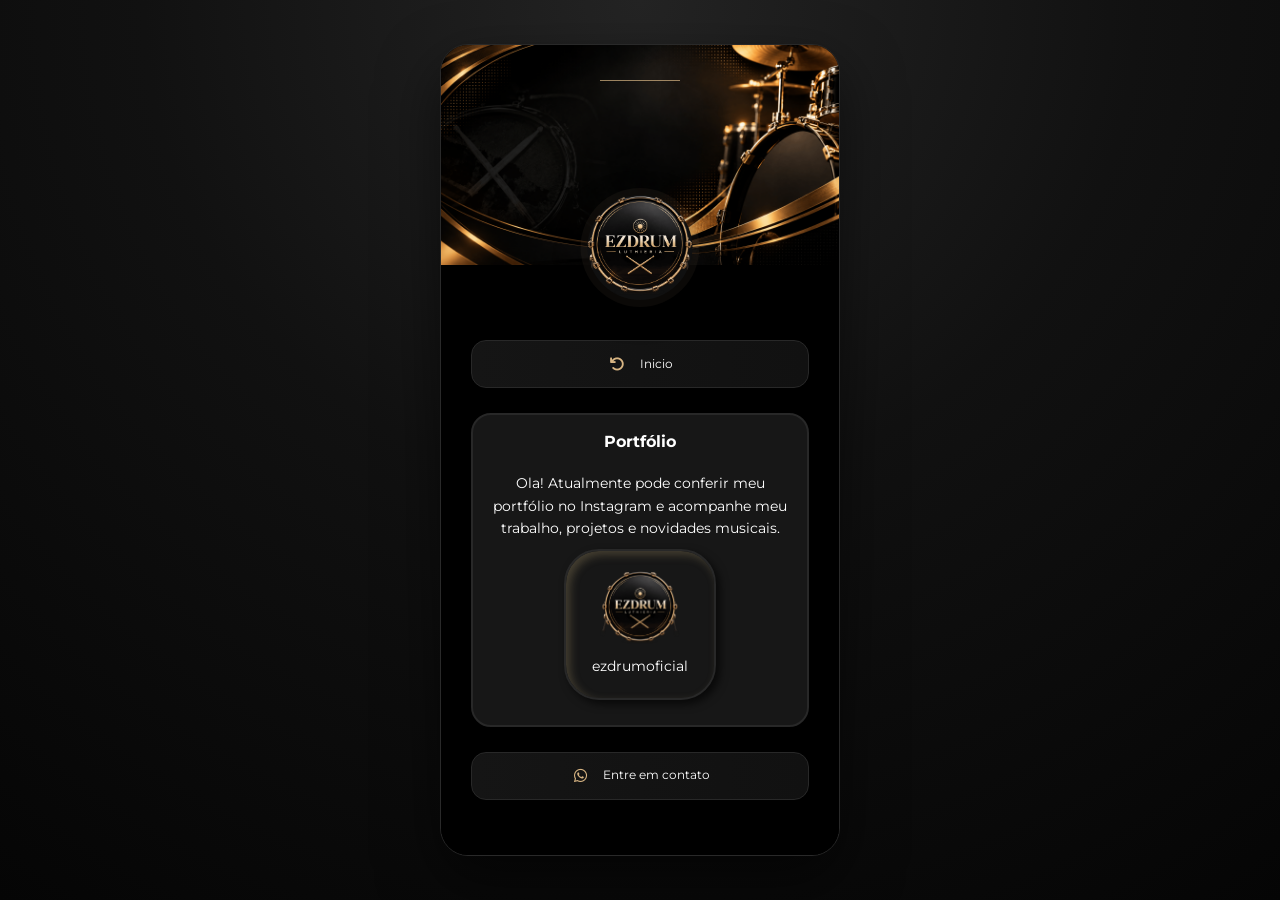
==== pages/portafolio.html @ f6b00c63 "Add files via upload" ====
<!DOCTYPE html>
<html lang="es">

<head>
    <meta charset="UTF-8">

    <meta name="viewport" content="width=device-width, initial-scale=1.0">
    <meta name="description" content="Lucas Almeida - Arquitecto. Proyectos que transforman espacios en experiencias.">
    <meta name="author" content="Samuel Barbosa">
    <meta name="theme-color" content="#0d0d0d">
    <title>EZDRUM | Luthieria</title>

    <!-- Fuente -->
    <link rel="preconnect" href="https://fonts.googleapis.com">
    <link rel="preconnect" href="https://fonts.gstatic.com" crossorigin>
    <link 
        href="https://fonts.googleapis.com/css2?family=Montserrat:wght@300;400;500;600;700&display=swap" 
        rel="stylesheet"
    >
    <!-- Iconos -->
    <link 
        rel="stylesheet" 
        href="https://cdnjs.cloudflare.com/ajax/libs/font-awesome/6.7.2/css/all.min.css"
    >

    <link rel="icon" href="img/letra-s.png" type="image/png">

    <!-- CSS -->
    <link rel="stylesheet" href="../style.css">
</head>

<body>

    <main class="caja_principal">

        <!-- PERFIL -->
        <section class="foto">

            <div class="foto_casa">
                <img src="../img/fundo.png" alt="">
            </div>

            <div class="perfil">
                <img src="../img/logo2.png" alt="EZDRUM">
            </div>

        </section>
        
        <!-- Contenido -->

        <section class="contenedor contenedor_portafolio">
            <!-- espacio par el contenido de portafolio -->

            <a href="../index.html" class="boton proyecto_boton">
                <span>
                    <i class="fa-solid fa-arrow-rotate-left"></i>
                    Inicio
                </span>
            </a>
            
            <div class="proyecto_caja texto_portafolio">
                <h3>Portfólio</h3>
                <p>
                    Ola! Atualmente pode conferir meu portfólio no Instagram e acompanhe meu trabalho, projetos e novidades musicais.
                </p>

                <a href="" class="portafolio_instagram-caja">
                    <div class="portafolio_instagram">
                        <img src="../img/logo2.png" alt="Logomarca de ezdrum">
                        <p>ezdrumoficial</p>
                    </div>
                </a>
            </div>

                <a href="https://wa.me/556181231229" class="boton proyecto_boton contacto_portafolio">
                    <span>
                        <i class="fa-brands fa-whatsapp"></i>
                        Entre em contato
                    </span>
                </a>
        </section>


    </main>

</body>

</html>
---- style.css ----
/* =====================================================
   EZDRUM — CSS RESPONSIVE
   Funciona en inicio, portafolio y proyectos.
   En móviles ocupa todo el ancho y permite scroll si
   el contenido supera la altura disponible.
===================================================== */

/* RESET */
*,
*::before,
*::after {
    box-sizing: border-box;
    margin: 0;
    padding: 0;
}

:root {
    color-scheme: dark;
    --fondo: #0d0d0d;
    --fondo-tarjeta: #111111;
    --fondo-caja: #171717;
    --borde: #292929;
    --dorado: #d8b583;
    --texto: #ffffff;
    --texto-secundario: #bdbdbd;
}

/* BASE */
html {
    min-height: 100%;
    -webkit-text-size-adjust: 100%;
    text-size-adjust: 100%;
}

body {
    min-height: 100vh;
    min-height: 100dvh;
    display: flex;
    justify-content: center;
    align-items: center;
    padding: clamp(12px, 3vh, 30px) 15px;

    background: radial-gradient(
        circle at top,
        #242424 0%,
        #111111 45%,
        #050505 100%
    );

    font-family: "Montserrat", Arial, Helvetica, sans-serif;
    color: var(--texto);
}

img {
    display: block;
    max-width: 100%;
}

a {
    -webkit-tap-highlight-color: transparent;
}

/* TARJETA PRINCIPAL */
.caja_principal {
    position: relative;
    isolation: isolate;
    width: 100%;
    max-width: 400px;
    min-width: 0;
    min-height: 780px;
    flex: 0 1 400px;
    overflow: hidden;
    background-color: black;

    border: 1px solid var(--borde);
    border-radius: 28px;
    box-shadow: 0 25px 60px rgba(0, 0, 0, 0.55);
}

/* CABECERA / IMAGEN DE FONDO */
.foto {
    position: relative;
    height: 220px;
    display: flex;
    justify-content: center;
    align-items: flex-end;
    background: radial-gradient(
        circle at 50% 20%,
        rgba(211, 173, 119, 0.16),
        transparent 55%
    );
    z-index: 1;
}

.foto::before {
    content: "";
    position: absolute;
    z-index: 2;
    top: 35px;
    left: 50%;
    width: 80px;
    height: 1px;
    transform: translateX(-50%);
    background: var(--dorado);
    opacity: 0.7;
    pointer-events: none;
}

.foto_casa {
    position: absolute;
    inset: 0;
    width: 100%;
    height: 100%;
    overflow: hidden;
}

.foto_casa img {
    width: 100%;
    height: 100%;
    object-fit: cover;
    object-position: center;
}

/* LOGO / PERFIL */
.perfil {
    position: absolute;
    z-index: 3;
    top: 150px;
    left: 50%;
    width: 105px;
    height: 105px;
    display: flex;
    align-items: center;
    justify-content: center;
    transform: translateX(-50%);
    border-radius: 50%;
    background: #101010;
    box-shadow:
        0 0 0 7px rgba(216, 181, 131, 0.05),
        0 10px 30px rgba(0, 0, 0, 0.5);
    overflow: hidden;
}

.perfil img {
    width: 100%;
    height: 100%;
    object-fit: cover;
    object-position: center;
}

/* CONTENIDO COMÚN */
.contenedor {
    min-width: 0;
    padding: 20px 30px 25px;
    background-color: #000000;
}

.contenedor_portafolio,
.contenedor_proyectos {
    margin-top: 20px;
}

.contenido {
    text-align: center;
}

.nombre {
    margin-top: 55px;
    color: var(--texto);
    font-size: clamp(24px, 7vw, 32px);
    line-height: 1.2;
    font-weight: 500;
    letter-spacing: 0.5px;
    overflow-wrap: anywhere;
}

.profesion {
    margin-top: 8px;
    color: var(--dorado);
    font-size: 14px;
    line-height: 1.5;
    font-weight: 500;
    letter-spacing: 1.2px;
    overflow-wrap: anywhere;
}

.slogan {
    max-width: 290px;
    margin: 18px auto 0;
    color: var(--texto-secundario);
    font-size: 16px;
    line-height: 1.7;
    font-weight: 300;
    letter-spacing: 0.5px;
    font-style: italic;
    overflow-wrap: anywhere;
}

/* CONTACTOS */
.contacto {
    display: grid;
    grid-template-columns: repeat(4, minmax(0, 1fr));
    gap: 10px;
    margin-top: 28px;
    padding: 20px 0 25px;
    border-bottom: 1px solid var(--borde);
}

.contacto a {
    min-width: 0;
    display: flex;
    flex-direction: column;
    align-items: center;
    justify-content: center;
    gap: 8px;
    color: var(--texto);
    text-decoration: none;
    text-align: center;
    font-size: 9px;
    font-weight: 400;
    overflow-wrap: anywhere;
    transition: transform 0.3s ease, color 0.3s ease;
}

.contacto a i {
    width: 52px;
    height: 52px;
    flex: 0 0 auto;
    display: flex;
    align-items: center;
    justify-content: center;
    border: 1px solid var(--borde);
    border-radius: 50%;
    background: #171717;
    color: var(--dorado);
    font-size: 16px;
    transition:
        background 0.3s ease,
        border-color 0.3s ease,
        transform 0.3s ease;
}

.contacto a:hover {
    color: var(--dorado);
    transform: translateY(-3px);
}

.contacto a:hover i {
    background: #211e19;
    border-color: var(--dorado);
    transform: scale(1.05);
}

/* BOTONES PRINCIPALES */
.botones {
    display: flex;
    flex-direction: column;
    gap: 11px;
    margin-top: 25px;
    padding: 0;
}

.boton {
    width: 100%;
    min-width: 0;
    min-height: 48px;
    display: flex;
    align-items: center;
    justify-content: space-between;
    gap: 10px;
    padding: 10px 17px;
    border: 1px solid #282828;
    border-radius: 15px;
    background: linear-gradient(90deg, #151515, #111111);
    color: var(--texto);
    text-decoration: none;
    font-size: 12px;
    line-height: 1.4;
    font-weight: 400;
    overflow-wrap: anywhere;
    transition:
        transform 0.3s ease,
        border-color 0.3s ease,
        background 0.3s ease;
}

.boton span {
    min-width: 0;
    display: flex;
    align-items: center;
    gap: 13px;
}

.boton span i {
    flex: 0 0 20px;
    width: 20px;
    color: var(--dorado);
    font-size: 15px;
    text-align: center;
}

.boton > i {
    flex: 0 0 auto;
    color: #777777;
    font-size: 10px;
    transition: transform 0.3s ease, color 0.3s ease;
}

.boton:hover {
    transform: translateY(-2px);
    border-color: #8d7657;
    background: linear-gradient(90deg, #1c1a17, #151515);
}

.boton:hover > i {
    color: var(--dorado);
    transform: translateX(4px);
}

/* IMAGEN DECORATIVA INFERIOR */
.img_footer {
    position: relative;
    height: 100px;
    margin: 0 -30px;
    overflow: hidden;
    opacity: 0.55;
    background: linear-gradient(
        to bottom,
        transparent,
        rgba(0, 0, 0, 0.4)
    );
}

.img_footer img {
    width: 100%;
    height: 100%;
    object-fit: cover;
    object-position: center;
}

/* PIE DE PÁGINA */
.footer {
    padding-top: 5px;
    text-align: center;
}

.footer p {
    margin-top: 10px;
    color: #7e7e7e;
    font-size: 8px;
    line-height: 1.5;
    letter-spacing: 2.5px;
    font-weight: 400;
    overflow-wrap: anywhere;
}

/* PÁGINAS DE PROYECTOS Y PORTAFOLIO */
.contenedor_proyectos,
.contenedor_portafolio {
    position: relative;
    padding: 30px;
}

.proyecto_boton {
    display: flex;
    justify-content: center;
    margin: 25px 0;
}

.proyecto_caja {
    margin: 20px 0;
    padding: 15px;
    border: 2px solid #282828;
    border-radius: 20px;
    background-color: #171717;
    font-size: 14px;
    line-height: 1.6;
    overflow-wrap: anywhere;
}

.proyecto_caja::after {
    content: "";
    display: block;
    clear: both;
}

.proyecto_caja i {
    float: left;
    margin: 3px 10px 0 0;
    color: var(--dorado);
    font-size: 18px;
}

.proyecto_caja h3 {
    margin-bottom: 10px;
    line-height: 1.35;
    overflow-wrap: anywhere;
}

.proyecto_caja p {
    overflow-wrap: anywhere;
}

.texto_portafolio {
    display: flex;
    flex-direction: column;
    align-items: center;
    justify-content: center;
    gap: 10px;
    text-align: center;
    line-height: 1.6;
}

.portafolio_instagram {
    min-width: 0;
    display: flex;
    flex-direction: column;
    align-items: center;
    gap: 8px;
    overflow-wrap: anywhere;
}

.portafolio_instagram img {
    width: 80px;
    height: auto;
    margin: 0;
    object-fit: contain;
}

.portafolio_instagram-caja {
    width: 50%;
    min-width: 0;
    display: flex;
    align-items: center;
    justify-content: center;
    gap: 15px;
    padding: 20px;
    border: 2px solid #282828;
    border-radius: 35px;
    background-color: #171717;
    color: var(--texto);
    text-decoration: none;
    overflow-wrap: anywhere;
    box-shadow:
        inset 4px 4px 8px rgba(143, 127, 90, 0.384),
        4px 4px 8px rgba(0, 0, 0, 0.651);
    transition:
        transform 0.3s ease,
        border-color 0.3s ease,
        background 0.3s ease;
}

.portafolio_instagram-caja:hover {
    transform: translateY(-2px);
    border-color: #8d765773;
    background: linear-gradient(90deg, #1c1a17, #151515);
}

/* TABLETS Y PANTALLAS MEDIANAS */
@media (min-width: 600px) {
    .caja_principal {
        max-width: 400px;
    }
}

/* MÓVILES */
@media (max-width: 430px) {
    body {
        display: block;
        min-height: 100vh;
        min-height: 100dvh;
        padding: 0;
    }

    .caja_principal {
        width: 100%;
        max-width: none;
        min-height: 100vh;
        min-height: 100dvh;
        height: auto;
        border-radius: 0;
        border-left: 0;
        border-right: 0;
        box-shadow: none;
        overflow: hidden;
    }

    .foto {
        height: clamp(170px, 24dvh, 220px);
    }

    .perfil {
        top: auto;
        bottom: -5px;
        width: clamp(84px, 24vw, 105px);
        height: clamp(84px, 24vw, 105px);
        transform: translate( -50%, 50%);
    }

    .contenedor {
        padding: 16px clamp(16px, 5vw, 24px) 20px;
    }

    .nombre {
        margin-top: clamp(42px, 7vh, 55px);
        font-size: clamp(22px, 6.5vw, 29px);
    }

    .profesion {
        font-size: clamp(10px, 2.8vw, 13px);
        letter-spacing: clamp(0.5px, 0.35vw, 1.2px);
    }

    .slogan {
        margin-top: 13px;
        font-size: clamp(12px, 3.5vw, 15px);
        line-height: 1.55;
    }

    .contacto {
        gap: clamp(4px, 1.5vw, 10px);
        margin-top: 22px;
        padding: 16px 0 20px;
    }

    .contacto a {
        gap: 6px;
        font-size: clamp(8px, 2.3vw, 10px);
    }

    .contacto a i {
        width: clamp(35px, 11vw, 46px);
        height: clamp(35px, 11vw, 46px);
        font-size: clamp(14px, 4vw, 17px);
    }

    .botones {
        gap: 9px;
        margin-top: 18px;
    }

    .boton {
        min-height: 44px;
        padding: 10px 13px;
        font-size: 12px;
    }

    .boton span {
        gap: 10px;
    }

    .img_footer {
        height: clamp(55px, 9dvh, 85px);
        margin-left: calc(-1 * clamp(16px, 5vw, 24px));
        margin-right: calc(-1 * clamp(16px, 5vw, 24px));
    }

    .footer p {
        font-size: clamp(7px, 2vw, 8px);
        letter-spacing: clamp(1px, 0.6vw, 2px);
    }

    .contenedor_proyectos,
    .contenedor_portafolio {
        padding: 14px clamp(16px, 5vw, 24px) 22px;
    }

    .proyecto_boton {
        margin: 18px 0;
    }

    .proyecto_caja {
        margin: 14px 0;
        padding: clamp(12px, 3.5vw, 15px);
        font-size: clamp(12px, 3.4vw, 14px);
    }

    .portafolio_instagram-caja {
        padding: clamp(12px, 4vw, 18px);
        gap: 12px;
        border-radius: 25px;
    }

    .portafolio_instagram img {
        width: clamp(55px, 18vw, 75px);
    }
}

/* MÓVILES MUY ESTRECHOS */
@media (max-width: 350px) {
    .contenedor {
        padding-right: 14px;
        padding-left: 14px;
    }

    .contacto {
        gap: 3px;
    }

    .contacto a {
        font-size: 8px;
    }

    .contacto a i {
        width: 33px;
        height: 33px;
        font-size: 13px;
    }

    .boton {
        padding-right: 10px;
        padding-left: 10px;
        font-size: 11px;
    }

    .contenedor_proyectos,
    .contenedor_portafolio {
        padding-right: 14px;
        padding-left: 14px;
    }
}

/* PANTALLAS BAJAS: compacta un poco los espacios,
   pero nunca fija la altura ni oculta contenido. */
@media (max-height: 700px) and (max-width: 430px) {
    .foto {
        height: 155px;
    }

    .perfil {
        width: 82px;
        height: 82px;
    }

    .nombre {
        margin-top: 42px;
    }

    .slogan {
        margin-top: 9px;
        line-height: 1.4;
    }

    .contacto {
        margin-top: 15px;
        padding-top: 12px;
        padding-bottom: 14px;
    }

    .botones {
        margin-top: 13px;
        gap: 7px;
    }

    .boton {
        min-height: 40px;
    }

    .img_footer {
        height: 48px;
    }
}

/* ACCESIBILIDAD: reduce animaciones si el usuario lo solicita */
@media (prefers-reduced-motion: reduce) {
    *,
    *::before,
    *::after {
        scroll-behavior: auto !important;
        transition-duration: 0.01ms !important;
        animation-duration: 0.01ms !important;
        animation-iteration-count: 1 !important;
    }
}
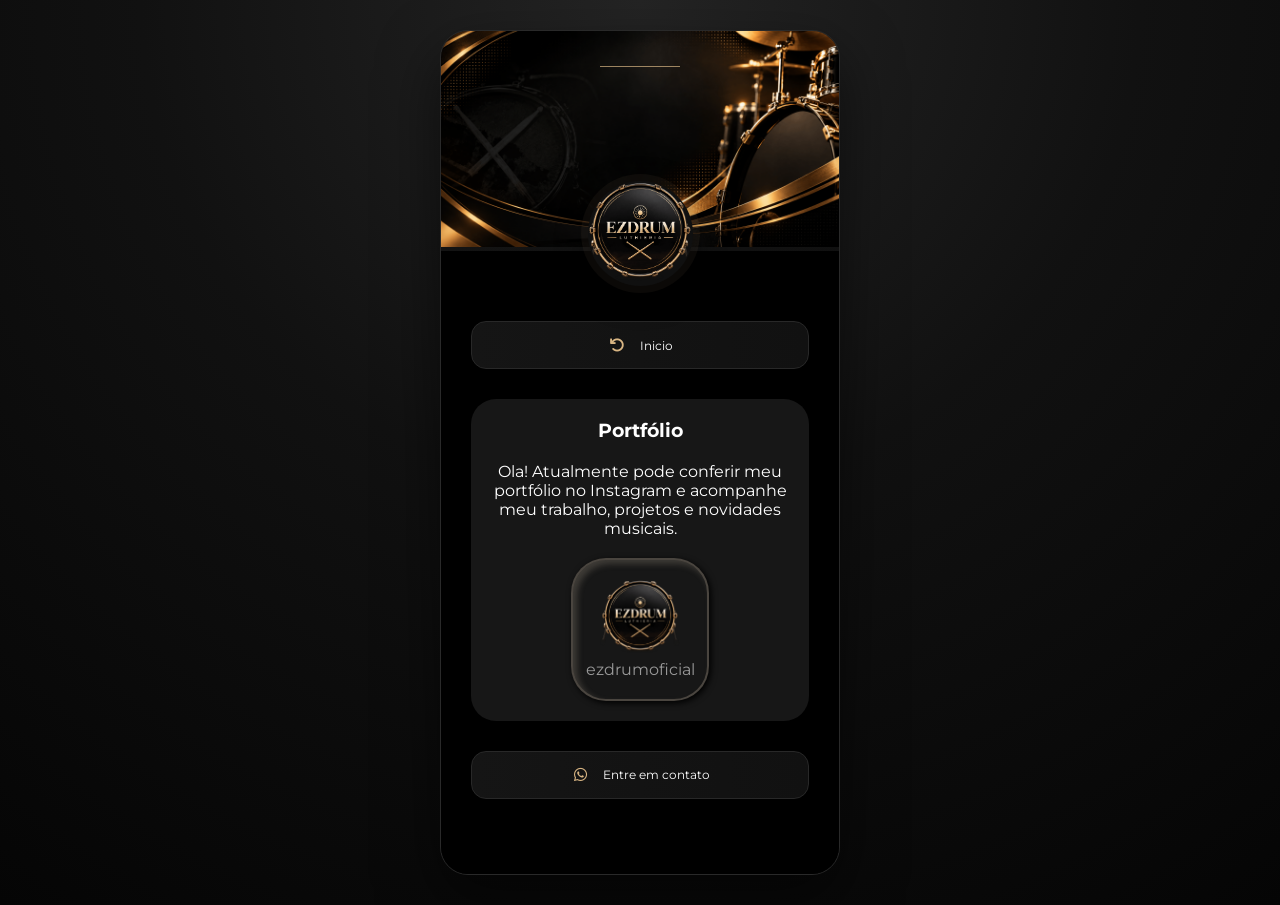
==== commit b8acf20a: "Update portafolio.html" ====
--- a/pages/portafolio.html
+++ b/pages/portafolio.html
@@ -51,14 +51,14 @@
         <section class="contenedor contenedor_portafolio">
             <!-- espacio par el contenido de portafolio -->
 
-            <a href="../index.html" class="boton proyecto_boton">
+            <a href="../index.html" class="boton proyecto_boton-inicio">
                 <span>
                     <i class="fa-solid fa-arrow-rotate-left"></i>
                     Inicio
                 </span>
             </a>
             
-            <div class="proyecto_caja texto_portafolio">
+            <div class="texto_portafolio">
                 <h3>Portfólio</h3>
                 <p>
                     Ola! Atualmente pode conferir meu portfólio no Instagram e acompanhe meu trabalho, projetos e novidades musicais.
@@ -72,7 +72,7 @@
                 </a>
             </div>
 
-                <a href="https://wa.me/556181231229" class="boton proyecto_boton contacto_portafolio">
+                <a href="https://wa.me/556181231229" class="boton proyecto_boton-contacto contacto_portafolio">
                     <span>
                         <i class="fa-brands fa-whatsapp"></i>
                         Entre em contato
@@ -85,4 +85,4 @@
 
 </body>
 
-</html>+</html>
--- a/style.css
+++ b/style.css
@@ -1,674 +1,688 @@
-/* =====================================================
-   EZDRUM — CSS RESPONSIVE
-   Funciona en inicio, portafolio y proyectos.
-   En móviles ocupa todo el ancho y permite scroll si
-   el contenido supera la altura disponible.
-===================================================== */
-
-/* RESET */
-*,
-*::before,
-*::after {
-    box-sizing: border-box;
+
+
+
+/* =========================
+   RESET
+========================= */
+
+* {
     margin: 0;
     padding: 0;
-}
-
-:root {
-    color-scheme: dark;
-    --fondo: #0d0d0d;
-    --fondo-tarjeta: #111111;
-    --fondo-caja: #171717;
-    --borde: #292929;
-    --dorado: #d8b583;
-    --texto: #ffffff;
-    --texto-secundario: #bdbdbd;
-}
-
-/* BASE */
-html {
-    min-height: 100%;
-    -webkit-text-size-adjust: 100%;
-    text-size-adjust: 100%;
-}
+    box-sizing: border-box;
+}
+
+
+/* =========================
+   BODY
+========================= */
 
 body {
     min-height: 100vh;
-    min-height: 100dvh;
+
     display: flex;
     justify-content: center;
     align-items: center;
-    padding: clamp(12px, 3vh, 30px) 15px;
-
-    background: radial-gradient(
-        circle at top,
-        #242424 0%,
-        #111111 45%,
-        #050505 100%
-    );
-
-    font-family: "Montserrat", Arial, Helvetica, sans-serif;
-    color: var(--texto);
-}
-
-img {
-    display: block;
-    max-width: 100%;
-}
-
-a {
-    -webkit-tap-highlight-color: transparent;
-}
-
-/* TARJETA PRINCIPAL */
+
+    padding: 30px 15px;
+
+    background:
+        radial-gradient(
+            circle at top,
+            #242424 0%,
+            #111111 45%,
+            #050505 100%
+        );
+
+    font-family: 'Montserrat', sans-serif;
+
+    color: #ffffff;
+}
+
+
+/* =========================
+   TARJETA PRINCIPAL
+========================= */
+
 .caja_principal {
-    position: relative;
-    isolation: isolate;
+
     width: 100%;
     max-width: 400px;
-    min-width: 0;
+
     min-height: 780px;
-    flex: 0 1 400px;
+
+    position: relative;
+
     overflow: hidden;
-    background-color: black;
-
-    border: 1px solid var(--borde);
+
+    background:
+        linear-gradient(
+            160deg,
+            #171717 0%,
+            #0d0d0d 55%,
+            #080808 100%
+        );
+
+    border: 1px solid #292929;
+
     border-radius: 28px;
-    box-shadow: 0 25px 60px rgba(0, 0, 0, 0.55);
-}
-
-/* CABECERA / IMAGEN DE FONDO */
+
+    box-shadow:
+        0 25px 60px rgba(0, 0, 0, 0.55);
+
+}
+
+
+/* =========================
+   DETALLE SUPERIOR
+========================= */
+
 .foto {
+
+    height: 220px;
+
+    display: flex;
+    justify-content: center;
+    align-items: flex-end;
+
     position: relative;
-    height: 220px;
-    display: flex;
-    justify-content: center;
-    align-items: flex-end;
-    background: radial-gradient(
-        circle at 50% 20%,
-        rgba(211, 173, 119, 0.16),
-        transparent 55%
-    );
-    z-index: 1;
-}
+
+    background:
+        radial-gradient(
+            circle at 50% 20%,
+            rgba(211, 173, 119, 0.16),
+            transparent 55%
+        );
+}
+
+
+/* línea decorativa */
 
 .foto::before {
+
     content: "";
+
     position: absolute;
-    z-index: 2;
+
     top: 35px;
     left: 50%;
+
     width: 80px;
     height: 1px;
+
     transform: translateX(-50%);
-    background: var(--dorado);
+
+    background: #d8b583;
+
     opacity: 0.7;
-    pointer-events: none;
-}
-
-.foto_casa {
-    position: absolute;
-    inset: 0;
+}
+
+
+/* =========================
+   FOTO / LOGO
+========================= */
+
+.foto_casa  {
     width: 100%;
-    height: 100%;
-    overflow: hidden;
+    height: auto;
+    object-fit: cover;
+    
 }
 
 .foto_casa img {
     width: 100%;
-    height: 100%;
-    object-fit: cover;
-    object-position: center;
-}
-
-/* LOGO / PERFIL */
+    height: auto;
+}
+
 .perfil {
-    position: absolute;
-    z-index: 3;
-    top: 150px;
-    left: 50%;
+
     width: 105px;
     height: 105px;
-    display: flex;
+
+    display: flex;
+    justify-content: center;
     align-items: center;
-    justify-content: center;
-    transform: translateX(-50%);
+    margin-bottom: -5px;
+    border: 1px solid #d8b58300;
     border-radius: 50%;
     background: #101010;
     box-shadow:
         0 0 0 7px rgba(216, 181, 131, 0.05),
         0 10px 30px rgba(0, 0, 0, 0.5);
     overflow: hidden;
-}
+    position: absolute;
+    top: 150px;
+}
+
 
 .perfil img {
+
     width: 100%;
     height: 100%;
+
     object-fit: cover;
-    object-position: center;
-}
-
-/* CONTENIDO COMÚN */
+}
+
+
+/* =========================
+   CONTENEDOR
+========================= */
+
 .contenedor {
-    min-width: 0;
+
     padding: 20px 30px 25px;
-    background-color: #000000;
-}
-
-.contenedor_portafolio,
-.contenedor_proyectos {
-    margin-top: 20px;
-}
+    background-color: black;
+}
+
+
+/* =========================
+   NOMBRE
+========================= */
 
 .contenido {
+
     text-align: center;
 }
 
+
 .nombre {
-    margin-top: 55px;
-    color: var(--texto);
-    font-size: clamp(24px, 7vw, 32px);
-    line-height: 1.2;
+
+    font-size: 27px;
+
     font-weight: 500;
+
     letter-spacing: 0.5px;
-    overflow-wrap: anywhere;
-}
+
+    margin-top: 8px;
+
+    color: #ffffff;
+
+    margin-top:55px ;
+}
+
+
+/* =========================
+   PROFESIÓN
+========================= */
 
 .profesion {
+
     margin-top: 8px;
-    color: var(--dorado);
-    font-size: 14px;
-    line-height: 1.5;
+
+    font-size: 11px;
+
     font-weight: 500;
-    letter-spacing: 1.2px;
-    overflow-wrap: anywhere;
-}
+
+    letter-spacing: 4px;
+
+    color: #d8b583;
+}
+
+
+/* =========================
+   SLOGAN
+========================= */
 
 .slogan {
+
     max-width: 290px;
+
     margin: 18px auto 0;
-    color: var(--texto-secundario);
+
+    font-size: 12px;
+
+    line-height: 1.7;
+
+    font-weight: 300;
+
+    letter-spacing: 0.5px;
+
+    color: #bdbdbd;
+}
+
+
+/* =========================
+   CONTACTO
+========================= */
+
+.contacto {
+
+    display: grid;
+
+    grid-template-columns: repeat(4, 1fr);
+
+    gap: 10px;
+
+    margin-top: 28px;
+
+    padding-bottom: 25px;
+
+    border-bottom: 1px solid #292929;
+}
+
+
+.contacto a {
+
+    display: flex;
+
+    flex-direction: column;
+
+    align-items: center;
+
+    justify-content: center;
+
+    gap: 8px;
+
+    color: #ffffff;
+
+    text-decoration: none;
+
+    font-size: 9px;
+
+    font-weight: 400;
+
+    transition:
+        transform 0.3s ease,
+        color 0.3s ease;
+}
+
+
+.contacto a i {
+
+    width: 42px;
+    height: 42px;
+
+    display: flex;
+
+    align-items: center;
+    justify-content: center;
+
+    border-radius: 50%;
+
+    background: #171717;
+
+    border: 1px solid #292929;
+
+    color: #d8b583;
+
     font-size: 16px;
-    line-height: 1.7;
-    font-weight: 300;
-    letter-spacing: 0.5px;
-    font-style: italic;
-    overflow-wrap: anywhere;
-}
-
-/* CONTACTOS */
-.contacto {
-    display: grid;
-    grid-template-columns: repeat(4, minmax(0, 1fr));
-    gap: 10px;
-    margin-top: 28px;
-    padding: 20px 0 25px;
-    border-bottom: 1px solid var(--borde);
-}
-
-.contacto a {
-    min-width: 0;
-    display: flex;
-    flex-direction: column;
-    align-items: center;
-    justify-content: center;
-    gap: 8px;
-    color: var(--texto);
-    text-decoration: none;
-    text-align: center;
-    font-size: 9px;
-    font-weight: 400;
-    overflow-wrap: anywhere;
-    transition: transform 0.3s ease, color 0.3s ease;
-}
-
-.contacto a i {
-    width: 52px;
-    height: 52px;
-    flex: 0 0 auto;
-    display: flex;
-    align-items: center;
-    justify-content: center;
-    border: 1px solid var(--borde);
-    border-radius: 50%;
-    background: #171717;
-    color: var(--dorado);
-    font-size: 16px;
+
     transition:
         background 0.3s ease,
-        border-color 0.3s ease,
+        border 0.3s ease,
         transform 0.3s ease;
 }
 
+
 .contacto a:hover {
-    color: var(--dorado);
+
+    color: #d8b583;
+
     transform: translateY(-3px);
 }
 
+
 .contacto a:hover i {
+
     background: #211e19;
-    border-color: var(--dorado);
+
+    border-color: #d8b583;
+
     transform: scale(1.05);
 }
 
-/* BOTONES PRINCIPALES */
+
+/* =========================
+   BOTONES
+========================= */
+
 .botones {
+
     display: flex;
     flex-direction: column;
     gap: 11px;
     margin-top: 25px;
-    padding: 0;
-}
+}
+
 
 .boton {
+
     width: 100%;
-    min-width: 0;
+
     min-height: 48px;
-    display: flex;
+
+    display: flex;
+
     align-items: center;
+
     justify-content: space-between;
-    gap: 10px;
-    padding: 10px 17px;
+
+    padding: 0 17px;
+
     border: 1px solid #282828;
+
     border-radius: 15px;
-    background: linear-gradient(90deg, #151515, #111111);
-    color: var(--texto);
+
+    background:
+        linear-gradient(
+            90deg,
+            #151515,
+            #111111
+        );
+
+    color: #ffffff;
+
     text-decoration: none;
+
     font-size: 12px;
-    line-height: 1.4;
+
     font-weight: 400;
-    overflow-wrap: anywhere;
+
     transition:
         transform 0.3s ease,
         border-color 0.3s ease,
         background 0.3s ease;
 }
 
+
 .boton span {
-    min-width: 0;
-    display: flex;
+
+    display: flex;
+
     align-items: center;
+
     gap: 13px;
 }
 
+
 .boton span i {
-    flex: 0 0 20px;
+
+    color: #d8b583;
+
+    font-size: 15px;
+
     width: 20px;
-    color: var(--dorado);
-    font-size: 15px;
+
     text-align: center;
 }
 
+
 .boton > i {
-    flex: 0 0 auto;
-    color: #777777;
+
+    color: #777;
+
     font-size: 10px;
-    transition: transform 0.3s ease, color 0.3s ease;
-}
+
+    transition:
+        transform 0.3s ease,
+        color 0.3s ease;
+}
+
 
 .boton:hover {
+
     transform: translateY(-2px);
+
     border-color: #8d7657;
-    background: linear-gradient(90deg, #1c1a17, #151515);
-}
+
+    background:
+        linear-gradient(
+            90deg,
+            #1c1a17,
+            #151515
+        );
+}
+
 
 .boton:hover > i {
-    color: var(--dorado);
+
+    color: #d8b583;
+
     transform: translateX(4px);
 }
 
-/* IMAGEN DECORATIVA INFERIOR */
+
+/* =========================
+   IMAGEN FOOTER
+========================= */
+
 .img_footer {
+
+    height: 100px;
     position: relative;
-    height: 100px;
+    opacity: 0.55;
+    background:
+        linear-gradient(
+            to bottom,
+            transparent,
+            rgba(0, 0, 0, 0.4)
+        );
+
+    overflow: hidden;
     margin: 0 -30px;
-    overflow: hidden;
-    opacity: 0.55;
-    background: linear-gradient(
-        to bottom,
-        transparent,
-        rgba(0, 0, 0, 0.4)
-    );
-}
-
-.img_footer img {
+}
+
+.img_footer img{
     width: 100%;
-    height: 100%;
-    object-fit: cover;
-    object-position: center;
-}
-
-/* PIE DE PÁGINA */
-.footer {
-    padding-top: 5px;
+    height: auto;
+    position: absolute;
+    margin: 0 -30px;
+    top: -25px;
+    left: 30px;
+}
+
+/* =========================
+   Portafolio
+========================= */
+.proyecto_boton-inicio{
+    justify-content: center;
+    margin: 50px 0 30px;
+}
+
+.proyecto_boton-contacto{
+    justify-content: center;
+    margin: 30px 0 50px;
+}
+
+.texto_portafolio {
+    display: flex;
+    flex-direction: column;
     text-align: center;
-}
-
-.footer p {
-    margin-top: 10px;
-    color: #7e7e7e;
-    font-size: 8px;
-    line-height: 1.5;
-    letter-spacing: 2.5px;
-    font-weight: 400;
-    overflow-wrap: anywhere;
-}
-
-/* PÁGINAS DE PROYECTOS Y PORTAFOLIO */
-.contenedor_proyectos,
-.contenedor_portafolio {
-    position: relative;
-    padding: 30px;
-}
-
-.proyecto_boton {
-    display: flex;
-    justify-content: center;
-    margin: 25px 0;
-}
-
-.proyecto_caja {
-    margin: 20px 0;
-    padding: 15px;
-    border: 2px solid #282828;
-    border-radius: 20px;
+    gap: 20px;
+    justify-content: center;
     background-color: #171717;
-    font-size: 14px;
-    line-height: 1.6;
-    overflow-wrap: anywhere;
-}
-
-.proyecto_caja::after {
-    content: "";
-    display: block;
-    clear: both;
-}
-
-.proyecto_caja i {
-    float: left;
-    margin: 3px 10px 0 0;
-    color: var(--dorado);
-    font-size: 18px;
-}
-
-.proyecto_caja h3 {
-    margin-bottom: 10px;
-    line-height: 1.35;
-    overflow-wrap: anywhere;
-}
-
-.proyecto_caja p {
-    overflow-wrap: anywhere;
-}
-
-.texto_portafolio {
-    display: flex;
-    flex-direction: column;
-    align-items: center;
-    justify-content: center;
-    gap: 10px;
-    text-align: center;
-    line-height: 1.6;
-}
-
-.portafolio_instagram {
-    min-width: 0;
-    display: flex;
-    flex-direction: column;
-    align-items: center;
-    gap: 8px;
-    overflow-wrap: anywhere;
-}
-
-.portafolio_instagram img {
+    padding: 20px;
+    border-radius: 25px;
+}
+
+
+.texto_portafolio img{
     width: 80px;
     height: auto;
-    margin: 0;
-    object-fit: contain;
 }
 
 .portafolio_instagram-caja {
-    width: 50%;
-    min-width: 0;
     display: flex;
     align-items: center;
     justify-content: center;
-    gap: 15px;
+    text-decoration: none;
+    background-color: #171717;
+    margin: 0 80px;
     padding: 20px;
-    border: 2px solid #282828;
     border-radius: 35px;
+    border: 2px solid #cabaa349;
+    box-shadow: inset 4px 4px 6px #ab9e8b45,
+                2px 2px 6px rgb(0, 0, 0)
+                ;
+}
+
+.texto_portafolio a {
+    color: #999;
+}
+
+.portafolio_instagram-caja:hover {
+    border-color: #d8b583;
+
+}
+
+/* =========================
+   PROYECTOS
+========================= */
+
+.proyecto_caja {
     background-color: #171717;
-    color: var(--texto);
-    text-decoration: none;
-    overflow-wrap: anywhere;
-    box-shadow:
-        inset 4px 4px 8px rgba(143, 127, 90, 0.384),
-        4px 4px 8px rgba(0, 0, 0, 0.651);
-    transition:
-        transform 0.3s ease,
-        border-color 0.3s ease,
-        background 0.3s ease;
-}
-
-.portafolio_instagram-caja:hover {
-    transform: translateY(-2px);
-    border-color: #8d765773;
-    background: linear-gradient(90deg, #1c1a17, #151515);
-}
-
-/* TABLETS Y PANTALLAS MEDIANAS */
-@media (min-width: 600px) {
+    padding: 20px;
+    border-radius: 0px 20px 20px 0 ;
+    margin: 15px 0;
+    border-left: 4px solid #cbbeab;
+}
+
+.proyecto_caja i{
+    color: #d8b583;
+    font-size: 22px;
+    float: left;
+    margin-right: 10px;
+}
+
+.proyecto_caja p {
+    margin-top: 10px;
+}
+
+/* =========================
+   FOOTER
+========================= */
+
+.footer {
+
+    text-align: center;
+
+    padding-top: 5px;
+}
+
+
+.footer p {
+
+    font-size: 8px;
+
+    letter-spacing: 2.5px;
+
+    font-weight: 400;
+
+    color: #7e7e7e;
+
+    margin-top: 10px;
+}
+
+
+/* =========================
+   RESPONSIVE
+========================= */
+
+@media (max-width: 430px) {
+
+    body {
+
+        padding: 15px 10px;
+
+    }
+
+
     .caja_principal {
-        max-width: 400px;
-    }
-}
-
-/* MÓVILES */
-@media (max-width: 430px) {
-    body {
-        display: block;
-        min-height: 100vh;
-        min-height: 100dvh;
-        padding: 0;
-    }
-
-    .caja_principal {
-        width: 100%;
-        max-width: none;
-        min-height: 100vh;
-        min-height: 100dvh;
-        height: auto;
-        border-radius: 0;
-        border-left: 0;
-        border-right: 0;
-        box-shadow: none;
-        overflow: hidden;
-    }
+
+        min-height: 760px;
+
+        border-radius: 23px;
+
+    }
+
 
     .foto {
-        height: clamp(170px, 24dvh, 220px);
-    }
+
+        height: 200px;
+
+    }
+
+
+    .contenedor {
+
+        padding: 18px 22px 22px;
+
+    }
+
+
+    .nombre {
+
+        font-size: 25px;
+
+    }
+
+
+    .profesion {
+
+        font-size: 10px;
+
+        letter-spacing: 3px;
+
+    }
+
+
+    .slogan {
+
+        font-size: 11px;
+
+    }
+
+}
+
+
+/* =========================
+   PANTALLAS MUY PEQUEÑAS
+========================= */
+
+@media (max-width: 350px) {
+
+    .foto {
+
+        height: 185px;
+
+    }
+
 
     .perfil {
-        top: auto;
-        bottom: -5px;
-        width: clamp(84px, 24vw, 105px);
-        height: clamp(84px, 24vw, 105px);
-        transform: translate( -50%, 50%);
-    }
-
-    .contenedor {
-        padding: 16px clamp(16px, 5vw, 24px) 20px;
-    }
+
+        width: 90px;
+        height: 90px;
+
+    }
+
 
     .nombre {
-        margin-top: clamp(42px, 7vh, 55px);
-        font-size: clamp(22px, 6.5vw, 29px);
-    }
-
-    .profesion {
-        font-size: clamp(10px, 2.8vw, 13px);
-        letter-spacing: clamp(0.5px, 0.35vw, 1.2px);
-    }
-
-    .slogan {
-        margin-top: 13px;
-        font-size: clamp(12px, 3.5vw, 15px);
-        line-height: 1.55;
-    }
+
+        font-size: 22px;
+
+    }
+
 
     .contacto {
-        gap: clamp(4px, 1.5vw, 10px);
-        margin-top: 22px;
-        padding: 16px 0 20px;
-    }
+
+        gap: 5px;
+
+    }
+
 
     .contacto a {
-        gap: 6px;
-        font-size: clamp(8px, 2.3vw, 10px);
-    }
+
+        font-size: 8px;
+
+    }
+
 
     .contacto a i {
-        width: clamp(35px, 11vw, 46px);
-        height: clamp(35px, 11vw, 46px);
-        font-size: clamp(14px, 4vw, 17px);
-    }
-
-    .botones {
-        gap: 9px;
-        margin-top: 18px;
-    }
-
-    .boton {
-        min-height: 44px;
-        padding: 10px 13px;
-        font-size: 12px;
-    }
-
-    .boton span {
-        gap: 10px;
-    }
-
-    .img_footer {
-        height: clamp(55px, 9dvh, 85px);
-        margin-left: calc(-1 * clamp(16px, 5vw, 24px));
-        margin-right: calc(-1 * clamp(16px, 5vw, 24px));
-    }
-
-    .footer p {
-        font-size: clamp(7px, 2vw, 8px);
-        letter-spacing: clamp(1px, 0.6vw, 2px);
-    }
-
-    .contenedor_proyectos,
-    .contenedor_portafolio {
-        padding: 14px clamp(16px, 5vw, 24px) 22px;
-    }
-
-    .proyecto_boton {
-        margin: 18px 0;
-    }
-
-    .proyecto_caja {
-        margin: 14px 0;
-        padding: clamp(12px, 3.5vw, 15px);
-        font-size: clamp(12px, 3.4vw, 14px);
-    }
-
-    .portafolio_instagram-caja {
-        padding: clamp(12px, 4vw, 18px);
-        gap: 12px;
-        border-radius: 25px;
-    }
-
-    .portafolio_instagram img {
-        width: clamp(55px, 18vw, 75px);
-    }
-}
-
-/* MÓVILES MUY ESTRECHOS */
-@media (max-width: 350px) {
-    .contenedor {
-        padding-right: 14px;
-        padding-left: 14px;
-    }
-
-    .contacto {
-        gap: 3px;
-    }
-
-    .contacto a {
-        font-size: 8px;
-    }
-
-    .contacto a i {
-        width: 33px;
-        height: 33px;
-        font-size: 13px;
-    }
-
-    .boton {
-        padding-right: 10px;
-        padding-left: 10px;
-        font-size: 11px;
-    }
-
-    .contenedor_proyectos,
-    .contenedor_portafolio {
-        padding-right: 14px;
-        padding-left: 14px;
-    }
-}
-
-/* PANTALLAS BAJAS: compacta un poco los espacios,
-   pero nunca fija la altura ni oculta contenido. */
-@media (max-height: 700px) and (max-width: 430px) {
-    .foto {
-        height: 155px;
-    }
-
-    .perfil {
-        width: 82px;
-        height: 82px;
-    }
-
-    .nombre {
-        margin-top: 42px;
-    }
-
-    .slogan {
-        margin-top: 9px;
-        line-height: 1.4;
-    }
-
-    .contacto {
-        margin-top: 15px;
-        padding-top: 12px;
-        padding-bottom: 14px;
-    }
-
-    .botones {
-        margin-top: 13px;
-        gap: 7px;
-    }
-
-    .boton {
-        min-height: 40px;
-    }
-
-    .img_footer {
-        height: 48px;
-    }
-}
-
-/* ACCESIBILIDAD: reduce animaciones si el usuario lo solicita */
-@media (prefers-reduced-motion: reduce) {
-    *,
-    *::before,
-    *::after {
-        scroll-behavior: auto !important;
-        transition-duration: 0.01ms !important;
-        animation-duration: 0.01ms !important;
-        animation-iteration-count: 1 !important;
-    }
-}
+
+        width: 37px;
+        height: 37px;
+
+        font-size: 14px;
+
+    }
+
+}
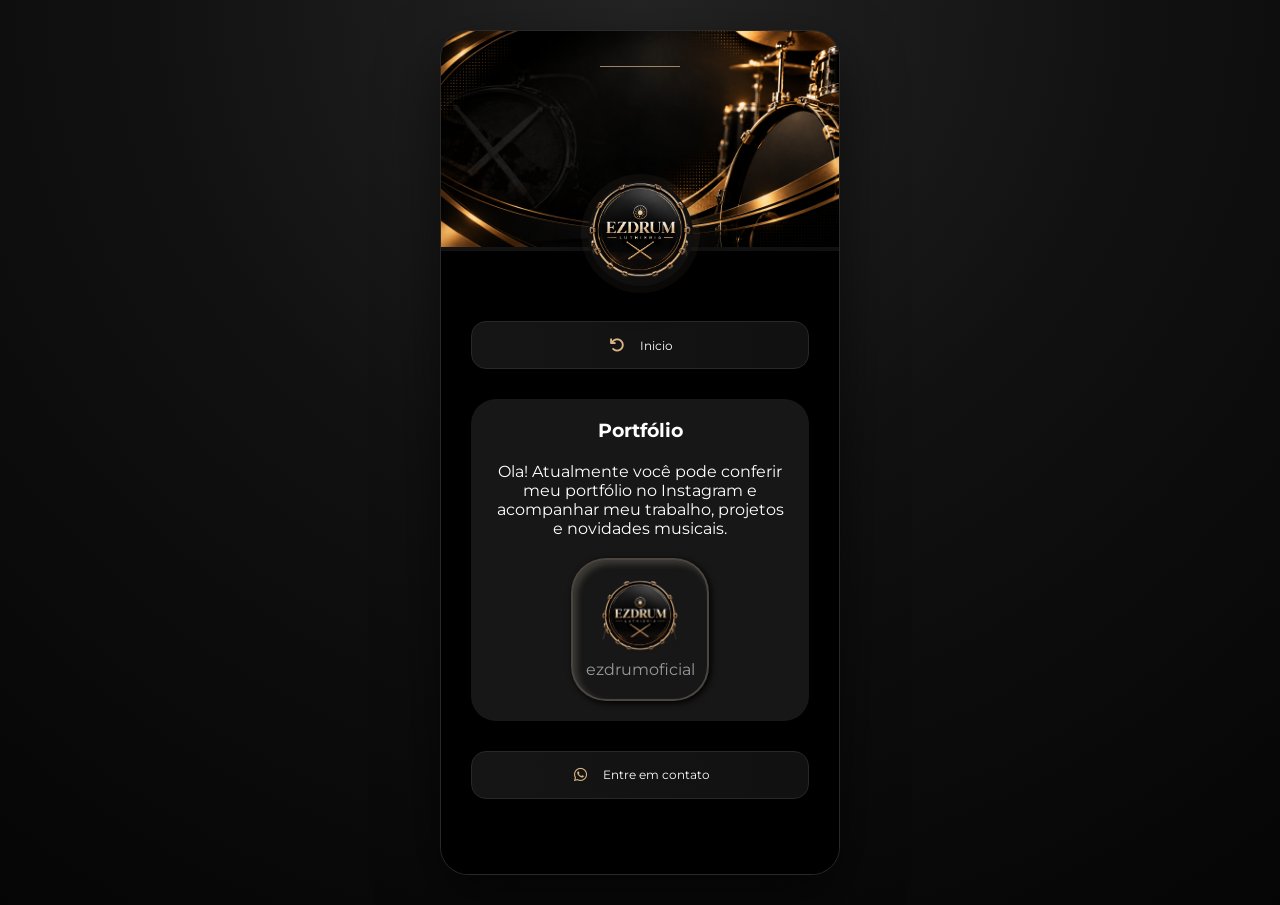
==== commit cadea6b9: "Update portafolio.html" ====
--- a/pages/portafolio.html
+++ b/pages/portafolio.html
@@ -61,7 +61,7 @@
             <div class="texto_portafolio">
                 <h3>Portfólio</h3>
                 <p>
-                    Ola! Atualmente pode conferir meu portfólio no Instagram e acompanhe meu trabalho, projetos e novidades musicais.
+                    Ola! Atualmente você pode conferir meu portfólio no Instagram e acompanhar meu trabalho, projetos e novidades musicais.
                 </p>
 
                 <a href="" class="portafolio_instagram-caja">
--- a/style.css
+++ b/style.css
@@ -685,4 +685,4 @@
 
     }
 
-}
+}
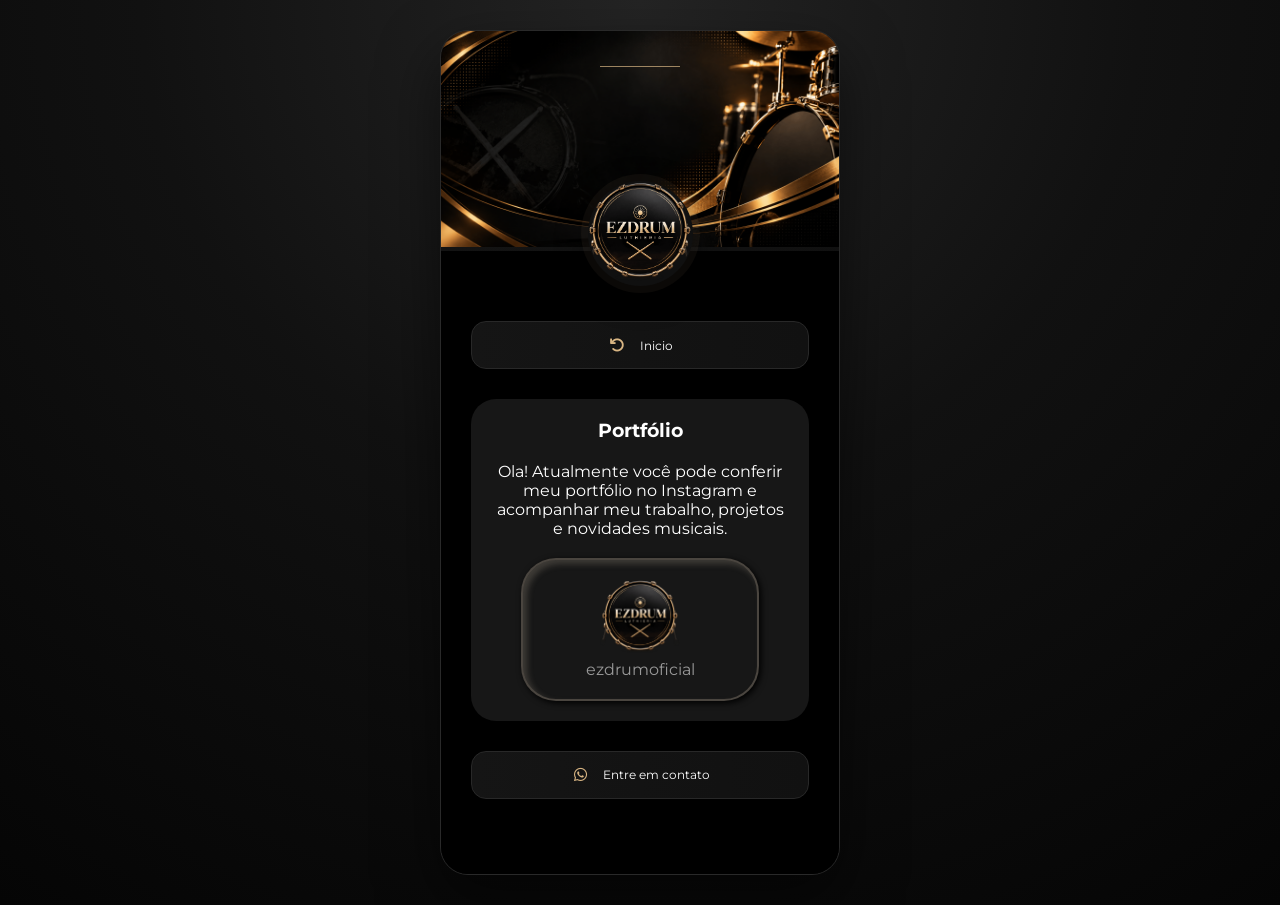
==== commit d70c32f8: "Update portafolio.html" ====
--- a/pages/portafolio.html
+++ b/pages/portafolio.html
@@ -64,7 +64,7 @@
                     Ola! Atualmente você pode conferir meu portfólio no Instagram e acompanhar meu trabalho, projetos e novidades musicais.
                 </p>
 
-                <a href="" class="portafolio_instagram-caja">
+                <a href="https://www.instagram.com/ezdrumoficial?utm_source=qr&stkn=eGJ3emM1NGVuMmp0" class="portafolio_instagram-caja">
                     <div class="portafolio_instagram">
                         <img src="../img/logo2.png" alt="Logomarca de ezdrum">
                         <p>ezdrumoficial</p>
--- a/style.css
+++ b/style.css
@@ -506,7 +506,7 @@
     justify-content: center;
     text-decoration: none;
     background-color: #171717;
-    margin: 0 80px;
+    margin: 0 30px;
     padding: 20px;
     border-radius: 35px;
     border: 2px solid #cabaa349;
@@ -685,4 +685,4 @@
 
     }
 
-}+}
